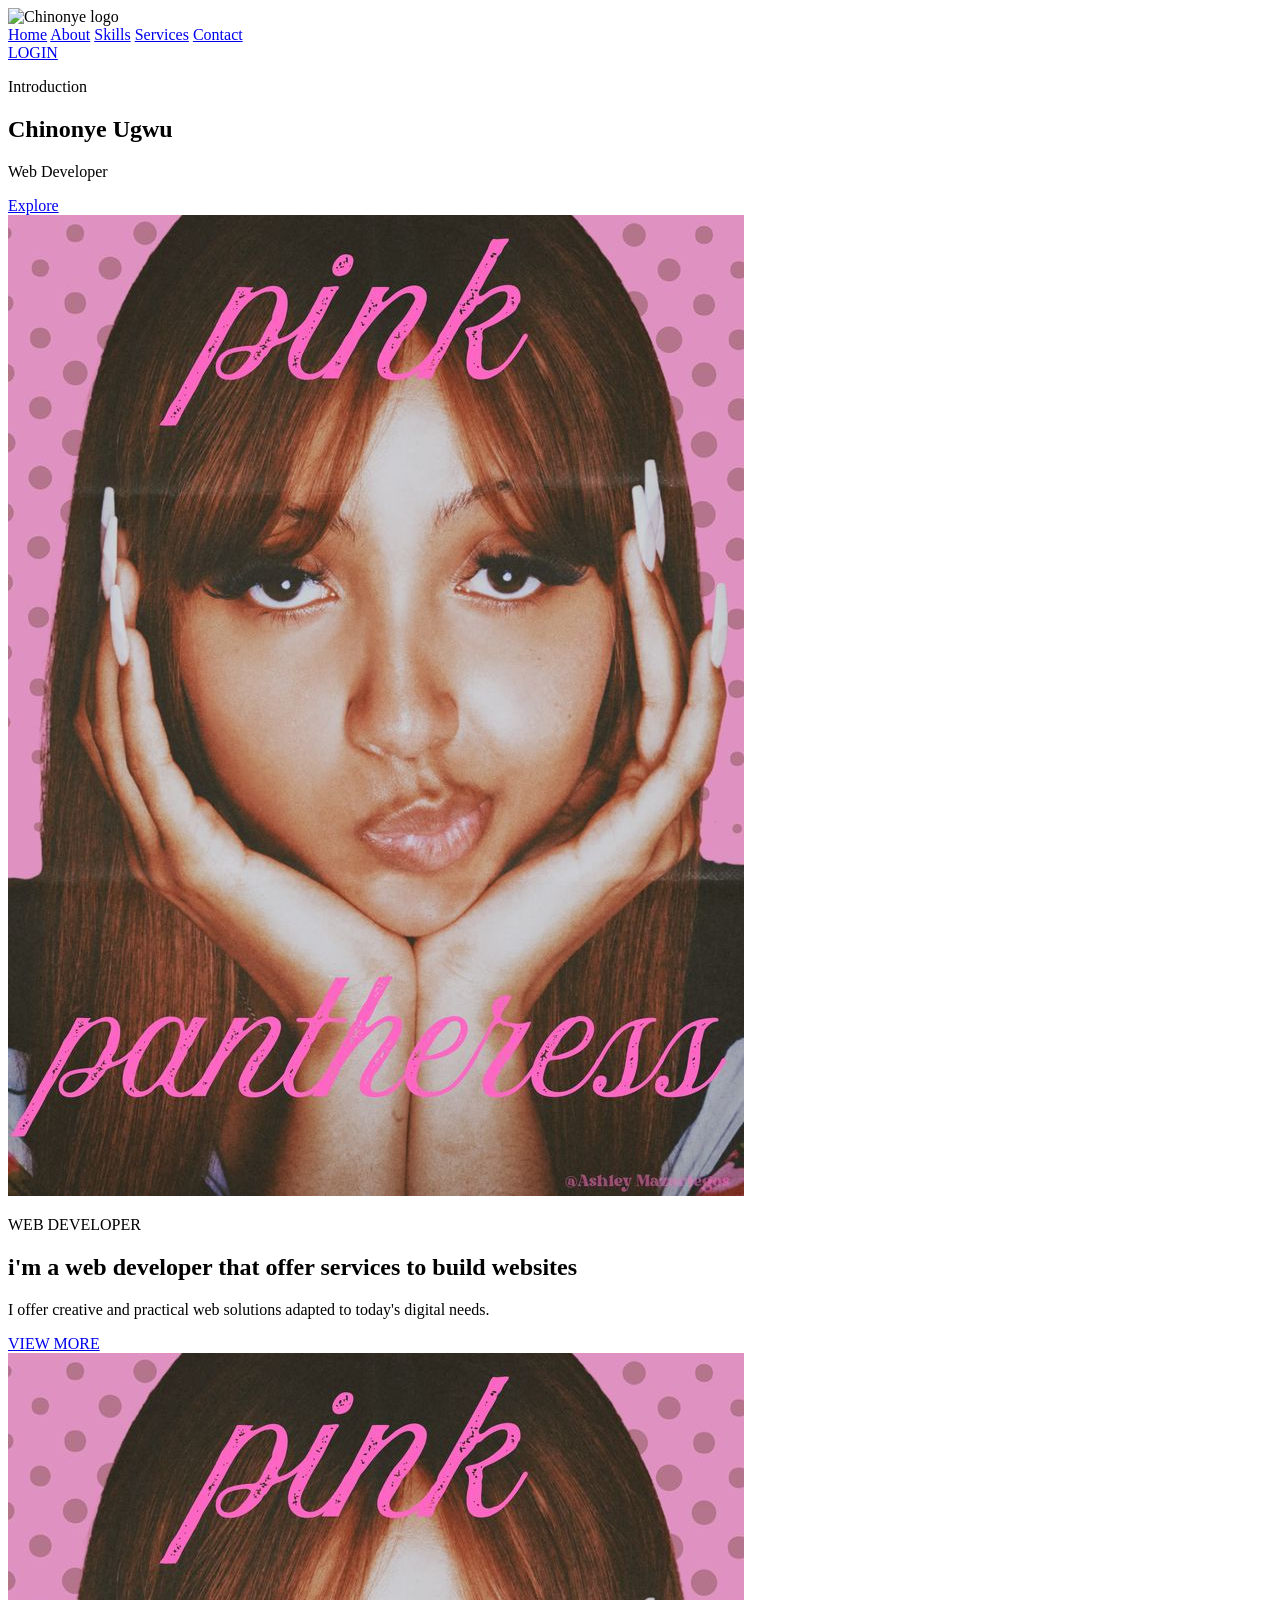
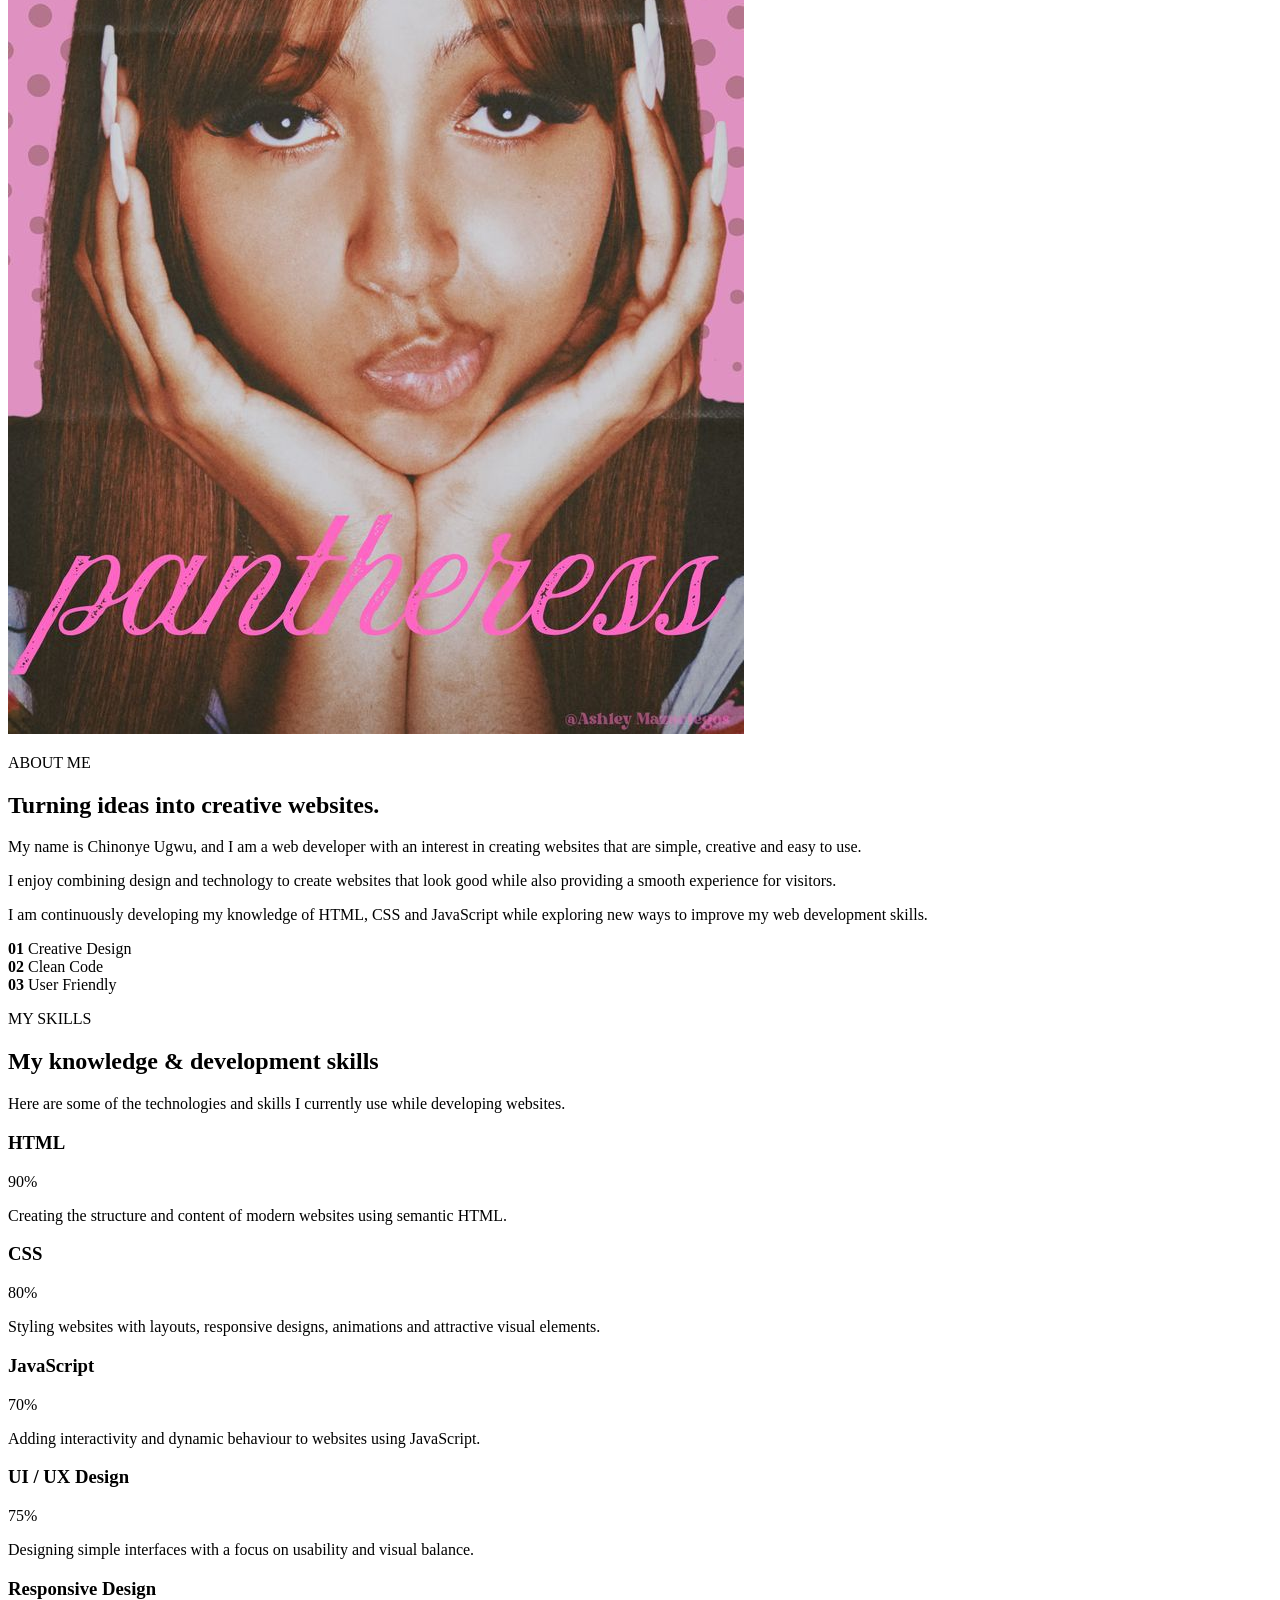
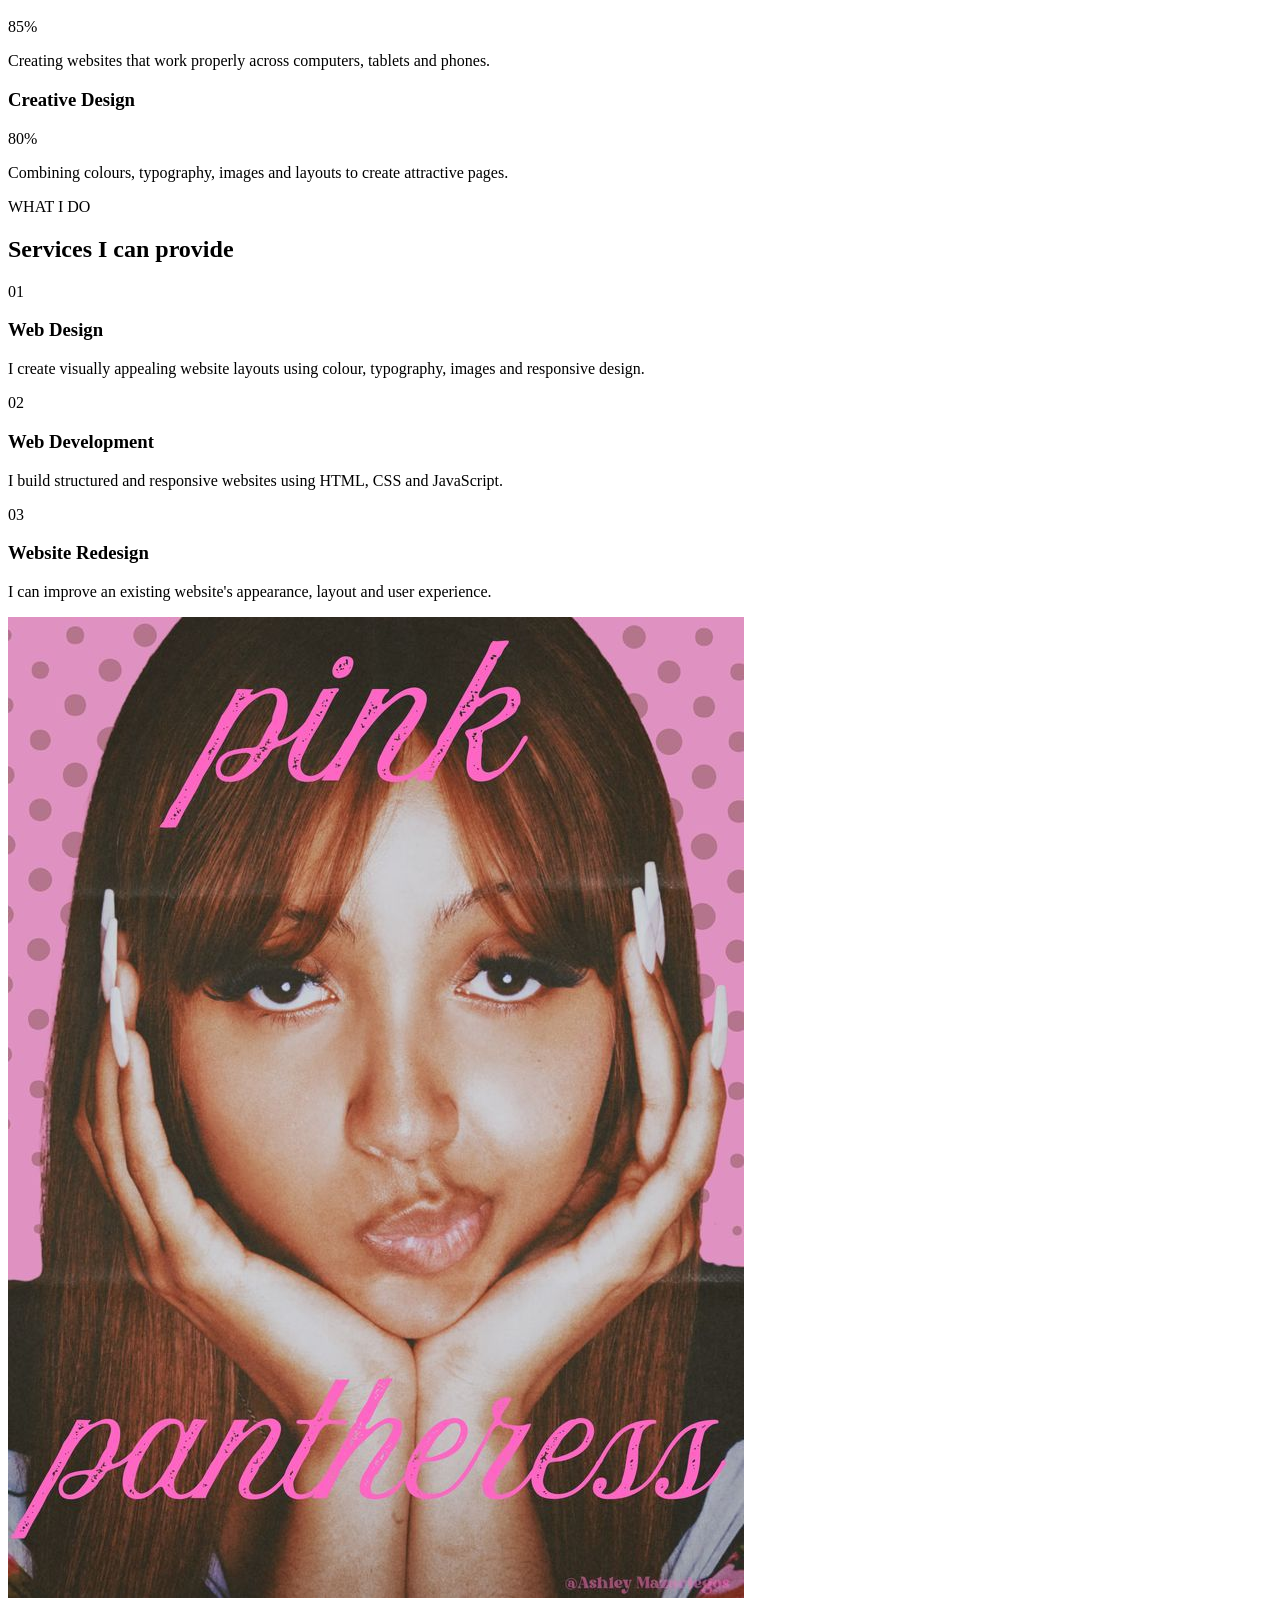
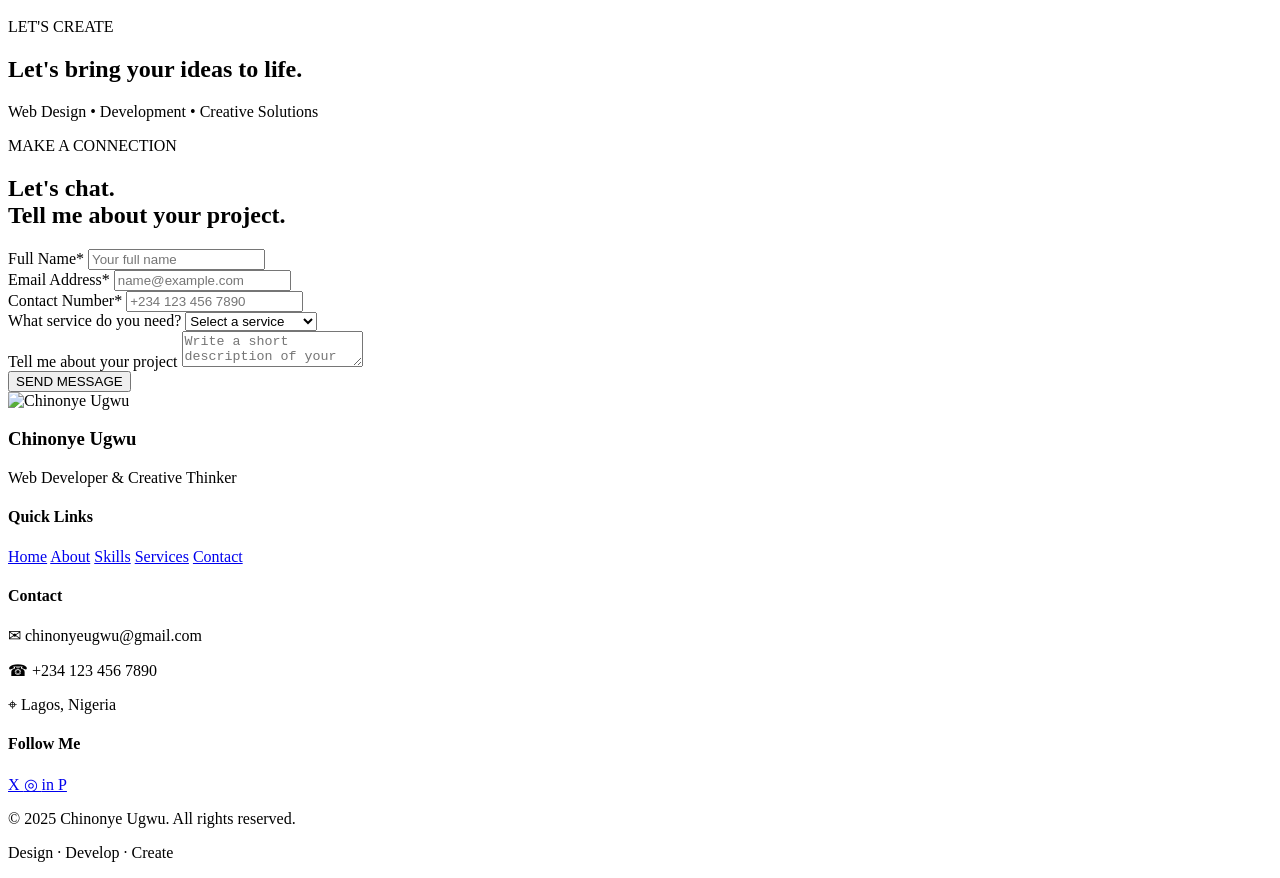
==== index.html @ 5488eeeb "first commit" ====
<!DOCTYPE html>
<html lang="en">

<head>

    <meta charset="UTF-8">

    <meta name="viewport" content="width=device-width, initial-scale=1.0">

    <title>Chinonye Ugwu | Web Developer</title>

    <link rel="stylesheet" href="final.css">

</head>


<body>


<!-- =====================================================
     NAVIGATION
===================================================== -->

<header class="main-header">

    <nav class="navbar">

        <div class="logo">

            <img src="/pink.jpeg" alt="Chinonye logo">

        </div>


        <div class="nav-links">

            <a href="#home">Home</a>

            <a href="#about">About</a>

            <a href="/porfolio/skill.html">Skills</a>

            <a href="/porfolio/pricing.html">Services</a>

            <a href="#contact">Contact</a>

        </div>


        <a href="/porfolio/login.html" class="nav-login">
            LOGIN
        </a>

    </nav>

</header>



<!-- =====================================================
     HOME SECTION
===================================================== -->

<section class="home-section" id="home">


    <!-- LEFT GREEN SIDE -->

    <div class="home-left">

        <div class="introduction">

            <p class="intro-title">
                Introduction
            </p>

            <div class="intro-line"></div>

            <h2>
                Chinonye Ugwu
            </h2>

            <p>
                Web Developer
            </p>

            <a href="#about" class="explore">
                Explore
            </a>

        </div>


        <img
            src="/pink pantheress poster.jpeg"
            alt="Portfolio image"
            class="home-image"
        >

    </div>



    <!-- RIGHT PINK SIDE -->

    <div class="home-right">

        


        <div class="home-content">

            <p class="small-heading">
                WEB DEVELOPER
            </p>

            <h1>
                i'm a web developer
                that offer services
                to build websites
            </h1>


            <p class="home-description">
                I offer creative and practical
                web solutions adapted to
                today's digital needs.
            </p>


            <a href="#about" class="view-more">
                VIEW MORE
            </a>

        </div>

    </div>

</section>



<!-- =====================================================
     ABOUT SECTION
===================================================== -->

<section class="about-section" id="about">


    <div class="about-image">

        <img
            src="/pink pantheress poster.jpeg"
            alt="Chinonye Ugwu"
        >

    </div>


    <div class="about-content">

        <p class="section-label">
            ABOUT ME
        </p>

        <h2>
            Turning ideas into
            creative websites.
        </h2>

        <p>
            My name is Chinonye Ugwu, and I am a web
            developer with an interest in creating websites
            that are simple, creative and easy to use.
        </p>

        <p>
            I enjoy combining design and technology to
            create websites that look good while also
            providing a smooth experience for visitors.
        </p>

        <p>
            I am continuously developing my knowledge
            of HTML, CSS and JavaScript while exploring
            new ways to improve my web development skills.
        </p>


        <div class="about-details">

            <div>
                <strong>01</strong>
                <span>Creative Design</span>
            </div>

            <div>
                <strong>02</strong>
                <span>Clean Code</span>
            </div>

            <div>
                <strong>03</strong>
                <span>User Friendly</span>
            </div>

        </div>

    </div>

</section>



<!-- =====================================================
     SKILLS SECTION
===================================================== -->

<section class="skills-section" id="skills">


    <div class="section-heading">

        <p class="section-label">
            MY SKILLS
        </p>

        <h2>
            My knowledge &
            development skills
        </h2>

        <p>
            Here are some of the technologies and skills
            I currently use while developing websites.
        </p>

    </div>



    <div class="skills-container">


        <!-- HTML -->

        <div class="skill-card">

            <div class="skill-top">

                <h3>HTML</h3>

                <span>90%</span>

            </div>

            <p>
                Creating the structure and content
                of modern websites using semantic HTML.
            </p>

            <div class="skill-bar">

                <div
                    class="skill-progress html-progress">
                </div>

            </div>

        </div>



        <!-- CSS -->

        <div class="skill-card">

            <div class="skill-top">

                <h3>CSS</h3>

                <span>80%</span>

            </div>

            <p>
                Styling websites with layouts,
                responsive designs, animations and
                attractive visual elements.
            </p>

            <div class="skill-bar">

                <div
                    class="skill-progress css-progress">
                </div>

            </div>

        </div>



        <!-- JAVASCRIPT -->

        <div class="skill-card">

            <div class="skill-top">

                <h3>JavaScript</h3>

                <span>70%</span>

            </div>

            <p>
                Adding interactivity and dynamic
                behaviour to websites using JavaScript.
            </p>

            <div class="skill-bar">

                <div
                    class="skill-progress js-progress">
                </div>

            </div>

        </div>



        <!-- UI UX -->

        <div class="skill-card">

            <div class="skill-top">

                <h3>UI / UX Design</h3>

                <span>75%</span>

            </div>

            <p>
                Designing simple interfaces with a
                focus on usability and visual balance.
            </p>

            <div class="skill-bar">

                <div
                    class="skill-progress ui-progress">
                </div>

            </div>

        </div>



        <!-- RESPONSIVE DESIGN -->

        <div class="skill-card">

            <div class="skill-top">

                <h3>Responsive Design</h3>

                <span>85%</span>

            </div>

            <p>
                Creating websites that work properly
                across computers, tablets and phones.
            </p>

            <div class="skill-bar">

                <div
                    class="skill-progress responsive-progress">
                </div>

            </div>

        </div>



        <!-- CREATIVE DESIGN -->

        <div class="skill-card">

            <div class="skill-top">

                <h3>Creative Design</h3>

                <span>80%</span>

            </div>

            <p>
                Combining colours, typography, images
                and layouts to create attractive pages.
            </p>

            <div class="skill-bar">

                <div
                    class="skill-progress creative-progress">
                </div>

            </div>

        </div>

    </div>

</section>



<!-- =====================================================
     SERVICES SECTION
===================================================== -->

<section class="services-section" id="services">


    <div class="services-heading">

        <p class="section-label">
            WHAT I DO
        </p>

        <h2>
            Services I can provide
        </h2>

    </div>


    <div class="services-container">


        <div class="service-card">

            <div class="service-number">
                01
            </div>

            <h3>
                Web Design
            </h3>

            <p>
                I create visually appealing website
                layouts using colour, typography,
                images and responsive design.
            </p>

        </div>



        <div class="service-card">

            <div class="service-number">
                02
            </div>

            <h3>
                Web Development
            </h3>

            <p>
                I build structured and responsive
                websites using HTML, CSS and
                JavaScript.
            </p>

        </div>



        <div class="service-card">

            <div class="service-number">
                03
            </div>

            <h3>
                Website Redesign
            </h3>

            <p>
                I can improve an existing website's
                appearance, layout and user experience.
            </p>

        </div>

    </div>

</section>



<!-- =====================================================
     CONTACT SECTION
===================================================== -->

<section class="contact-section" id="contact">


    <!-- CONTACT IMAGE -->

    <div class="contact-image">

        <img
            src="/pink pantheress poster.jpeg"
            alt="Creative pink background"
        >


        <div class="contact-overlay">

            <p>
                LET'S CREATE
            </p>

            <h2>
                Let's bring
                your ideas
                to life.
            </h2>

            <span>
                Web Design • Development • Creative Solutions
            </span>

        </div>

    </div>



    <!-- CONTACT FORM -->

    <div class="contact-form-container">

        <p class="section-label">
            MAKE A CONNECTION
        </p>

        <h2>
            Let's chat.<br>
            Tell me about your project.
        </h2>


        <form>


            <!-- NAME + EMAIL -->

            <div class="form-row">

                <div class="input-group">

                    <label>
                        Full Name<span>*</span>
                    </label>

                    <input
                        type="text"
                        placeholder="Your full name"
                        required
                    >

                </div>


                <div class="input-group">

                    <label>
                        Email Address<span>*</span>
                    </label>

                    <input
                        type="email"
                        placeholder="name@example.com"
                        required
                    >

                </div>

            </div>



            <!-- PHONE -->

            <div class="input-group">

                <label>
                    Contact Number<span>*</span>
                </label>

                <input
                    type="tel"
                    placeholder="+234 123 456 7890"
                    required
                >

            </div>



            <!-- SERVICE -->

            <div class="input-group">

                <label>
                    What service do you need?
                </label>

                <select>

                    <option>
                        Select a service
                    </option>

                    <option>
                        Web Design
                    </option>

                    <option>
                        Web Development
                    </option>

                    <option>
                        UI / UX Design
                    </option>

                    <option>
                        Website Redesign
                    </option>

                </select>

            </div>



            <!-- PROJECT DESCRIPTION -->

            <div class="input-group">

                <label>
                    Tell me about your project
                </label>

                <textarea
                    placeholder="Write a short description of your project..."
                ></textarea>

            </div>



            <!-- SUBMIT -->

            <button
                type="submit"
                class="submit-button"
            >
                SEND MESSAGE
            </button>

        </form>

    </div>

</section>



<!-- =====================================================
     FOOTER
===================================================== -->

<footer class="portfolio-footer">


    <div class="footer-content">


        <!-- BRAND -->

        <div class="footer-brand">

            <img
                src="/pink.jpeg"
                alt="Chinonye Ugwu"
            >

            <div>

                <h3>
                    Chinonye Ugwu
                </h3>

                <p>
                    Web Developer & Creative Thinker
                </p>

            </div>

        </div>



        <!-- QUICK LINKS -->

        <div class="footer-column">

            <h4>
                Quick Links
            </h4>

            <a href="#home">Home</a>

            <a href="#about">About</a>

            <a href="#skills">Skills</a>

            <a href="#services">Services</a>

            <a href="#contact">Contact</a>

        </div>



        <!-- CONTACT -->

        <div class="footer-column">

            <h4>
                Contact
            </h4>

            <p>
                ✉ chinonyeugwu@gmail.com
            </p>

            <p>
                ☎ +234 123 456 7890
            </p>

            <p>
                ⌖ Lagos, Nigeria
            </p>

        </div>



        <!-- FOLLOW -->

        <div class="footer-column">

            <h4>
                Follow Me
            </h4>

            <div class="social-links">

                <a href="#">
                    X
                </a>

                <a href="#">
                    ◎
                </a>

                <a href="#">
                    in
                </a>

                <a href="#">
                    P
                </a>

            </div>

        </div>

    </div>



    <div class="footer-bottom">

        <p>
            © 2025 Chinonye Ugwu. All rights reserved.
        </p>

        <p>
            Design · Develop · Create
        </p>

    </div>

</footer>


</body>

</html>
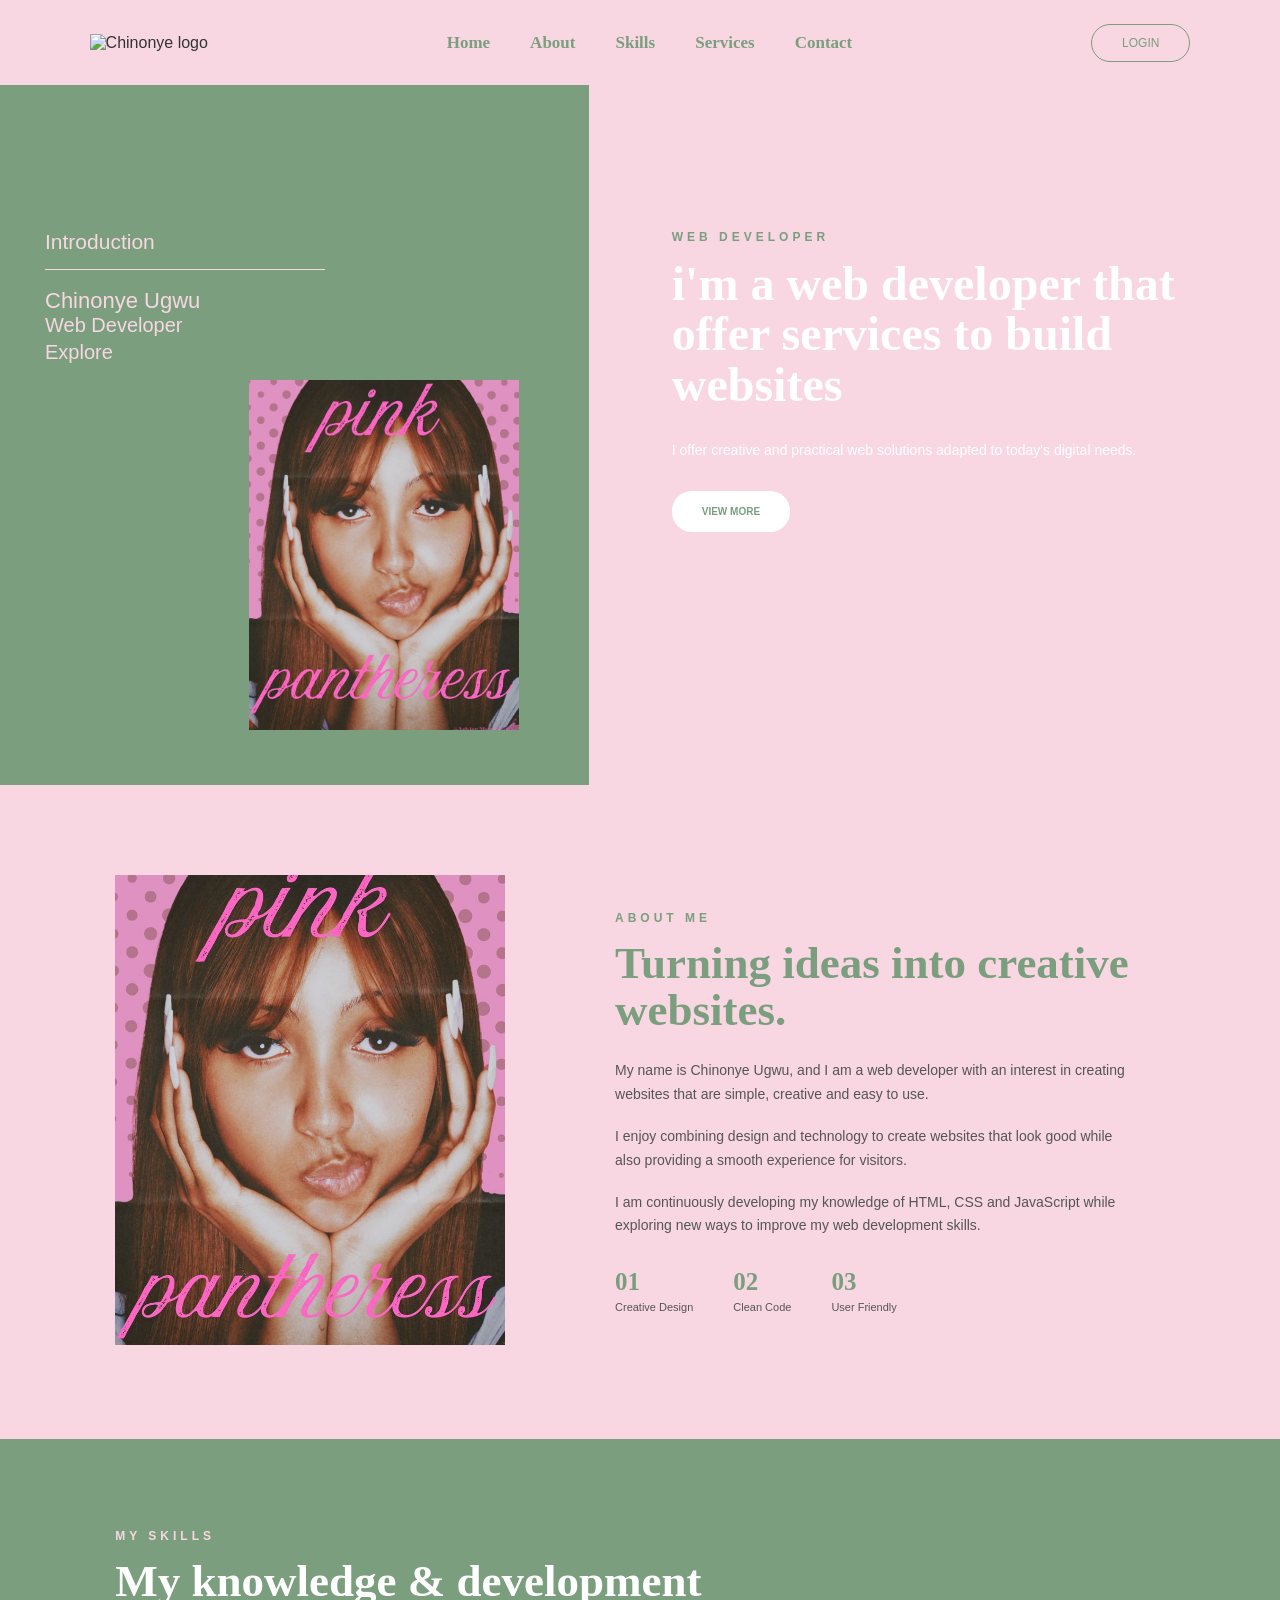
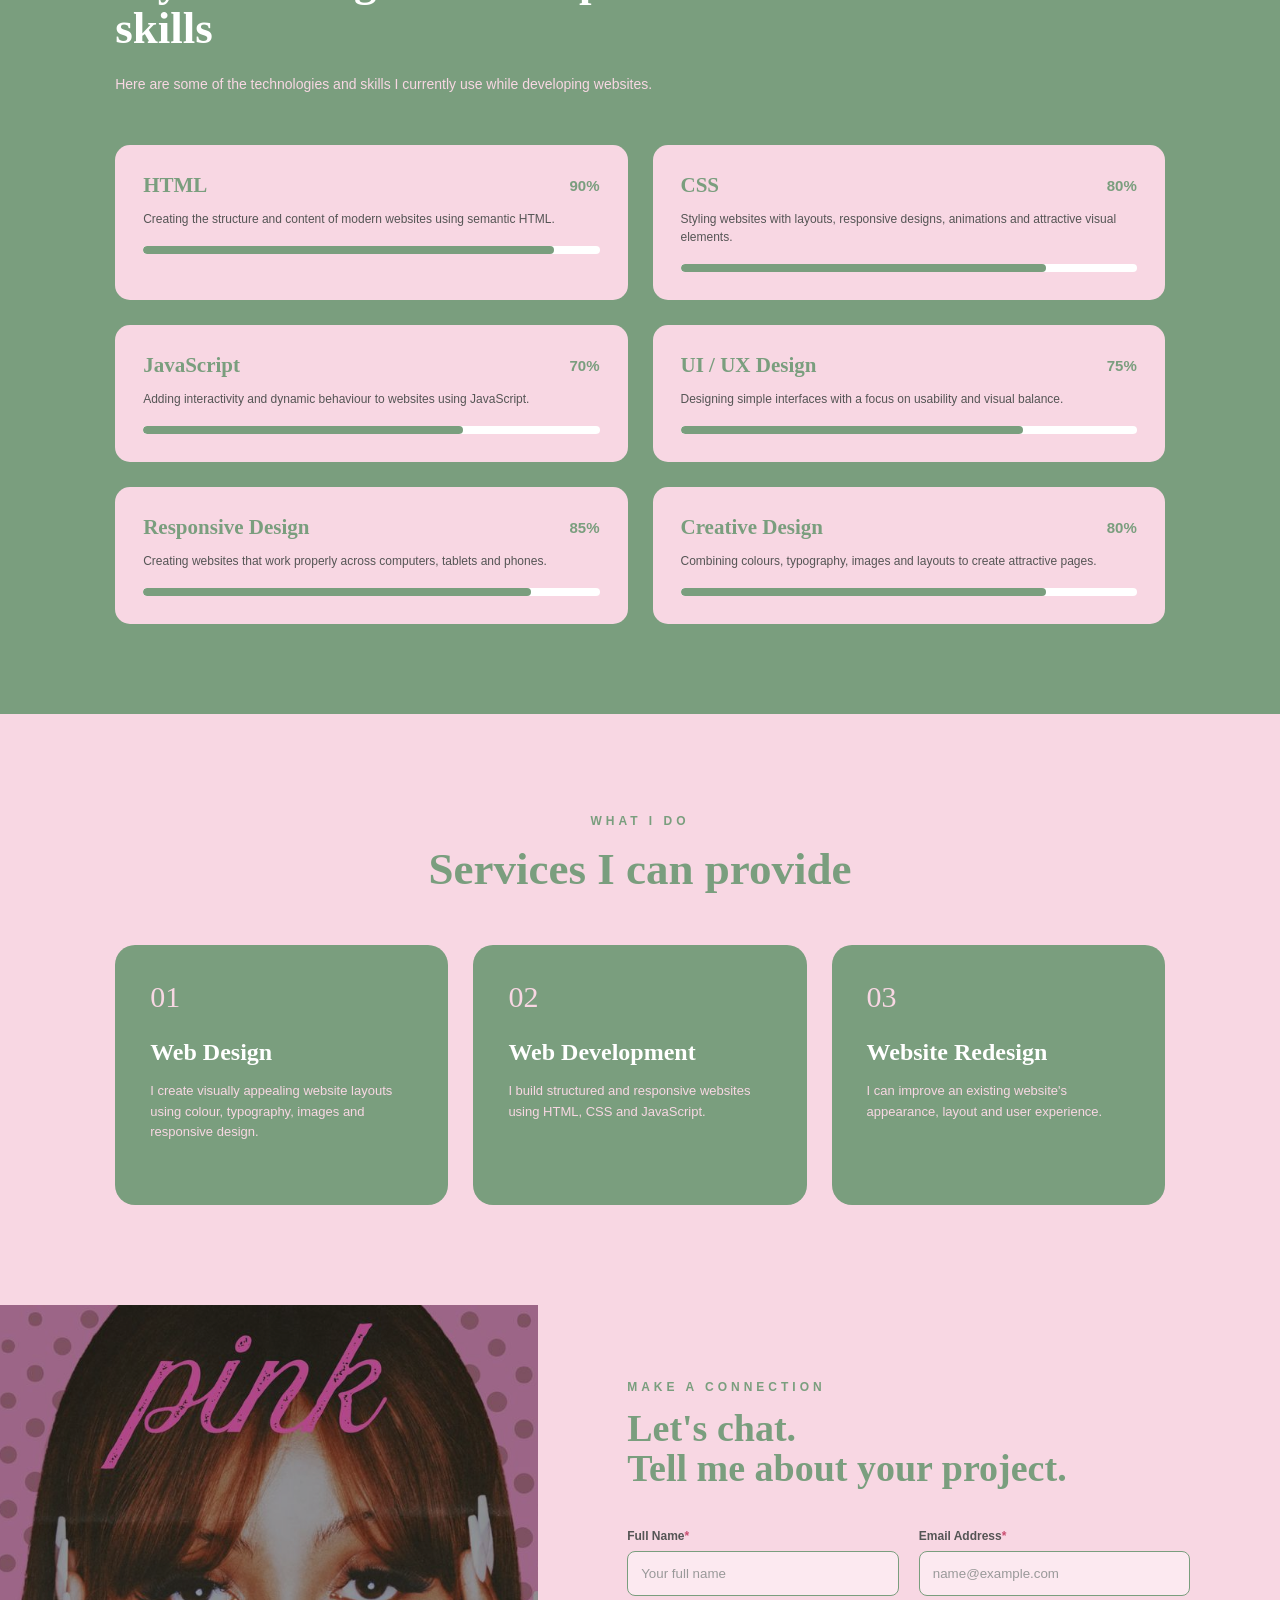
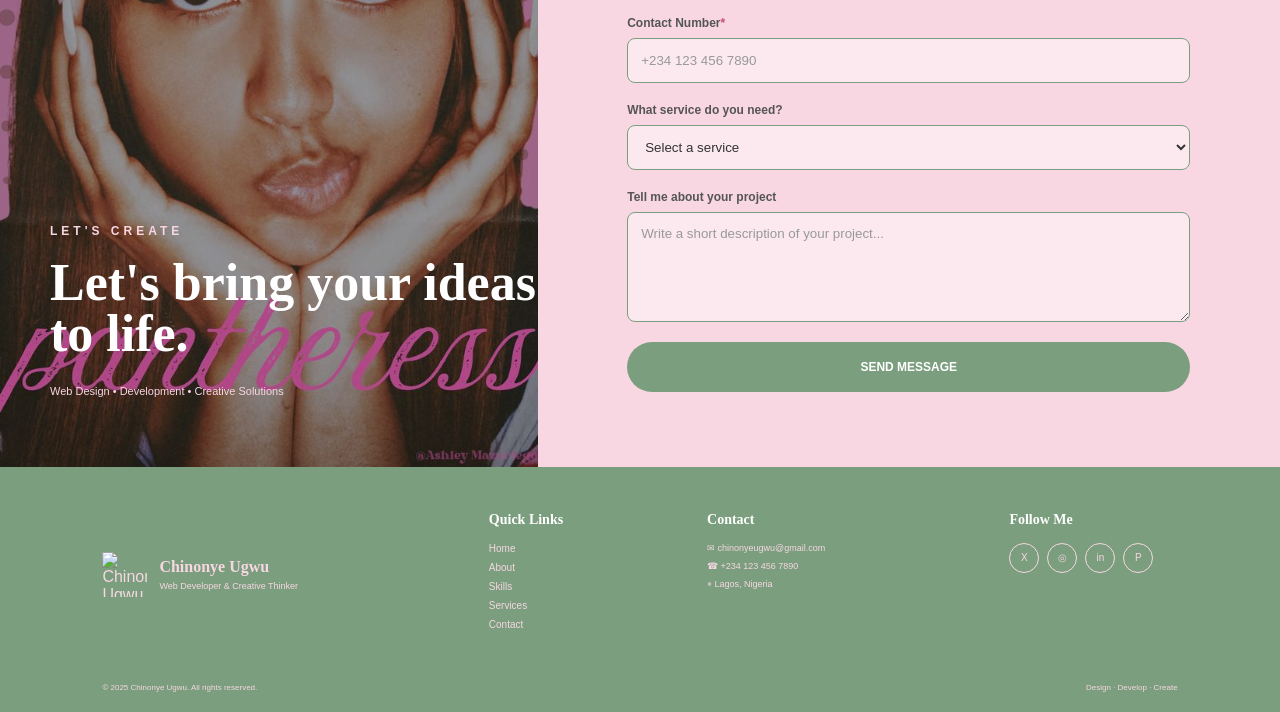
==== commit c5f6d114: "I changed sometimes in my codes" ====
--- a/index.html
+++ b/index.html
@@ -9,7 +9,7 @@
 
     <title>Chinonye Ugwu | Web Developer</title>
 
-    <link rel="stylesheet" href="final.css">
+    <link rel="stylesheet" href="index.css">
 
 </head>
 
@@ -34,7 +34,7 @@
 
         <div class="nav-links">
 
-            <a href="#home">Home</a>
+            <a href="index.html">Home</a>
 
             <a href="#about">About</a>
 
--- a/index.css
+++ b/index.css
@@ -0,0 +1,1594 @@
+/* =====================================================
+   GENERAL
+===================================================== */
+
+* {
+    margin: 0;
+    padding: 0;
+    box-sizing: border-box;
+}
+
+
+html {
+    scroll-behavior: smooth;
+}
+
+
+body {
+
+    font-family: Arial, sans-serif;
+
+    background: #F8D7E3;
+
+    color: #333;
+
+    overflow-x: hidden;
+
+}
+
+
+/* =====================================================
+   COLOURS
+
+   GREEN  = #7A9E7E
+   PINK   = #F8D7E3
+   DARK   = #243027
+===================================================== */
+
+
+
+/* =====================================================
+   NAVIGATION
+===================================================== */
+
+.main-header {
+
+    width: 100%;
+
+    height: 85px;
+
+    background: #F8D7E3;
+
+}
+
+
+.navbar {
+
+    width: 86%;
+
+    height: 100%;
+
+    margin: auto;
+
+    display: flex;
+
+    align-items: center;
+
+    justify-content: space-between;
+
+}
+
+
+.logo img {
+
+    width: 70px;
+
+    height: 30px;
+
+    object-fit: cover;
+
+}
+
+
+.nav-links {
+
+    display: flex;
+
+    gap: 40px;
+
+}
+
+
+.nav-links a {
+
+    text-decoration: none;
+
+    color: #7A9E7E;
+
+    font-family: Georgia, serif;
+
+    font-size: 17px;
+
+    font-weight: bold;
+
+    transition: 0.3s;
+
+}
+
+
+.nav-links a:hover {
+
+    color: #D88FA7;
+
+}
+
+
+.nav-login {
+
+    text-decoration: none;
+
+    color: #7A9E7E;
+
+    border: 1px solid #7A9E7E;
+
+    border-radius: 25px;
+
+    padding: 11px 30px;
+
+    font-size: 12px;
+
+    transition: 0.3s;
+
+}
+
+
+.nav-login:hover {
+
+    background: #7A9E7E;
+
+    color: white;
+
+}
+
+
+
+/* =====================================================
+   HOME SECTION
+===================================================== */
+
+.home-section {
+
+    width: 100%;
+
+    min-height: 700px;
+
+    display: flex;
+
+}
+
+
+.home-left {
+
+    width: 46%;
+
+    min-height: 700px;
+
+    background: #7A9E7E;
+
+    position: relative;
+
+    overflow: hidden;
+
+}
+
+
+.home-right {
+
+    width: 54%;
+
+    min-height: 700px;
+
+    background: #F8D7E3;
+
+    position: relative;
+
+}
+
+
+/* INTRODUCTION */
+
+.introduction {
+
+    position: absolute;
+
+    top: 145px;
+
+    left: 45px;
+
+    z-index: 3;
+
+    color: #F8D7E3;
+
+}
+
+
+.intro-title {
+
+    font-size: 21px;
+
+    margin-bottom: 15px;
+
+}
+
+
+.intro-line {
+
+    width: 280px;
+
+    height: 1px;
+
+    background: #F8D7E3;
+
+    margin-bottom: 18px;
+
+}
+
+
+.introduction h2 {
+
+    font-size: 22px;
+
+    font-weight: normal;
+
+}
+
+
+.introduction > p:not(.intro-title) {
+
+    font-size: 20px;
+
+}
+
+
+.explore {
+
+    display: block;
+
+    color: #F8D7E3;
+
+    text-decoration: none;
+
+    font-size: 20px;
+
+    margin-top: 4px;
+
+}
+
+
+/* HOME IMAGE */
+
+.home-image {
+
+    position: absolute;
+
+    width: 270px;
+
+    height: 350px;
+
+    object-fit: cover;
+
+    right: 70px;
+
+    bottom: 55px;
+
+}
+
+
+
+/* RIGHT HOME */
+
+.home-login {
+
+    position: absolute;
+
+    right: 45px;
+
+    top: 20px;
+
+    text-decoration: none;
+
+    border: 1px solid #7A9E7E;
+
+    color: #7A9E7E;
+
+    padding: 12px 35px;
+
+    border-radius: 20px;
+
+    font-size: 11px;
+
+}
+
+
+.home-content {
+
+    position: absolute;
+
+    left: 12%;
+
+    top: 145px;
+
+    width: 75%;
+
+}
+
+
+.small-heading {
+
+    color: #7A9E7E;
+
+    font-size: 12px;
+
+    letter-spacing: 4px;
+
+    font-weight: bold;
+
+    margin-bottom: 15px;
+
+}
+
+
+.home-content h1 {
+
+    color: white;
+
+    font-family: Georgia, serif;
+
+    font-size: 48px;
+
+    line-height: 1.05;
+
+    max-width: 650px;
+
+}
+
+
+.home-description {
+
+    color: white;
+
+    font-size: 14px;
+
+    line-height: 1.5;
+
+    margin-top: 30px;
+
+}
+
+
+.view-more {
+
+    display: inline-block;
+
+    margin-top: 30px;
+
+    background: white;
+
+    color: #7A9E7E;
+
+    text-decoration: none;
+
+    padding: 15px 30px;
+
+    border-radius: 20px;
+
+    font-size: 10px;
+
+    font-weight: bold;
+
+    transition: 0.3s;
+
+}
+
+
+.view-more:hover {
+
+    background: #7A9E7E;
+
+    color: white;
+
+}
+
+
+
+/* =====================================================
+   ABOUT
+===================================================== */
+
+.about-section {
+
+    width: 100%;
+
+    min-height: 650px;
+
+    background: #F8D7E3;
+
+    display: flex;
+
+    align-items: center;
+
+    gap: 80px;
+
+    padding: 90px 9%;
+
+}
+
+
+.about-image {
+
+    width: 40%;
+
+}
+
+
+.about-image img {
+
+    width: 100%;
+
+    max-width: 390px;
+
+    height: 470px;
+
+    object-fit: cover;
+
+}
+
+
+.about-content {
+
+    width: 50%;
+
+}
+
+
+.section-label {
+
+    color: #7A9E7E;
+
+    font-size: 12px;
+
+    font-weight: bold;
+
+    letter-spacing: 4px;
+
+    margin-bottom: 15px;
+
+}
+
+
+.about-content h2 {
+
+    color: #7A9E7E;
+
+    font-family: Georgia, serif;
+
+    font-size: 45px;
+
+    line-height: 1.05;
+
+    margin-bottom: 25px;
+
+}
+
+
+.about-content > p:not(.section-label) {
+
+    color: #555;
+
+    font-size: 14px;
+
+    line-height: 1.7;
+
+    margin-bottom: 18px;
+
+}
+
+
+.about-details {
+
+    display: flex;
+
+    gap: 40px;
+
+    margin-top: 30px;
+
+}
+
+
+.about-details div {
+
+    display: flex;
+
+    flex-direction: column;
+
+    gap: 5px;
+
+}
+
+
+.about-details strong {
+
+    color: #7A9E7E;
+
+    font-family: Georgia, serif;
+
+    font-size: 25px;
+
+}
+
+
+.about-details span {
+
+    color: #555;
+
+    font-size: 11px;
+
+}
+
+
+
+/* =====================================================
+   SKILLS
+===================================================== */
+
+.skills-section {
+
+    background: #7A9E7E;
+
+    padding: 90px 9%;
+
+}
+
+
+.section-heading {
+
+    max-width: 600px;
+
+    margin-bottom: 50px;
+
+}
+
+
+.section-heading .section-label {
+
+    color: #F8D7E3;
+
+}
+
+
+.section-heading h2 {
+
+    color: white;
+
+    font-family: Georgia, serif;
+
+    font-size: 45px;
+
+    line-height: 1.05;
+
+    margin-bottom: 20px;
+
+}
+
+
+.section-heading > p:last-child {
+
+    color: #F8D7E3;
+
+    font-size: 14px;
+
+    line-height: 1.6;
+
+}
+
+
+
+/* SKILL CARDS */
+
+.skills-container {
+
+    display: grid;
+
+    grid-template-columns: repeat(2, 1fr);
+
+    gap: 25px;
+
+}
+
+
+.skill-card {
+
+    background: #F8D7E3;
+
+    padding: 28px;
+
+    border-radius: 15px;
+
+}
+
+
+.skill-top {
+
+    display: flex;
+
+    justify-content: space-between;
+
+    align-items: center;
+
+    margin-bottom: 12px;
+
+}
+
+
+.skill-top h3 {
+
+    color: #7A9E7E;
+
+    font-family: Georgia, serif;
+
+    font-size: 21px;
+
+}
+
+
+.skill-top span {
+
+    color: #7A9E7E;
+
+    font-size: 15px;
+
+    font-weight: bold;
+
+}
+
+
+.skill-card p {
+
+    color: #555;
+
+    font-size: 12px;
+
+    line-height: 1.5;
+
+    margin-bottom: 18px;
+
+}
+
+
+.skill-bar {
+
+    width: 100%;
+
+    height: 8px;
+
+    background: white;
+
+    border-radius: 20px;
+
+    overflow: hidden;
+
+}
+
+
+.skill-progress {
+
+    height: 100%;
+
+    background: #7A9E7E;
+
+    border-radius: 20px;
+
+}
+
+
+.html-progress {
+    width: 90%;
+}
+
+
+.css-progress {
+    width: 80%;
+}
+
+
+.js-progress {
+    width: 70%;
+}
+
+
+.ui-progress {
+    width: 75%;
+}
+
+
+.responsive-progress {
+    width: 85%;
+}
+
+
+.creative-progress {
+    width: 80%;
+}
+
+
+
+/* =====================================================
+   SERVICES
+===================================================== */
+
+.services-section {
+
+    background: #F8D7E3;
+
+    padding: 100px 9%;
+
+}
+
+
+.services-heading {
+
+    text-align: center;
+
+    margin-bottom: 50px;
+
+}
+
+
+.services-heading h2 {
+
+    color: #7A9E7E;
+
+    font-family: Georgia, serif;
+
+    font-size: 45px;
+
+}
+
+
+.services-container {
+
+    display: grid;
+
+    grid-template-columns: repeat(3, 1fr);
+
+    gap: 25px;
+
+}
+
+
+.service-card {
+
+    background: #7A9E7E;
+
+    padding: 35px;
+
+    min-height: 260px;
+
+    border-radius: 20px;
+
+    transition: 0.3s;
+
+}
+
+
+.service-card:hover {
+
+    transform: translateY(-8px);
+
+}
+
+
+.service-number {
+
+    color: #F8D7E3;
+
+    font-family: Georgia, serif;
+
+    font-size: 30px;
+
+    margin-bottom: 25px;
+
+}
+
+
+.service-card h3 {
+
+    color: white;
+
+    font-family: Georgia, serif;
+
+    font-size: 24px;
+
+    margin-bottom: 15px;
+
+}
+
+
+.service-card p {
+
+    color: #F8D7E3;
+
+    font-size: 13px;
+
+    line-height: 1.6;
+
+}
+
+
+
+/* =====================================================
+   CONTACT
+===================================================== */
+
+.contact-section {
+
+    width: 100%;
+
+    min-height: 700px;
+
+    display: flex;
+
+}
+
+
+.contact-image {
+
+    width: 42%;
+
+    min-height: 700px;
+
+    position: relative;
+
+    overflow: hidden;
+
+    background: #080008;
+
+}
+
+
+.contact-image img {
+
+    width: 100%;
+
+    height: 100%;
+
+    object-fit: cover;
+
+    position: absolute;
+
+    inset: 0;
+
+}
+
+
+.contact-image::after {
+
+    content: "";
+
+    position: absolute;
+
+    inset: 0;
+
+    background: rgba(0, 0, 0, 0.3);
+
+}
+
+
+.contact-overlay {
+
+    position: absolute;
+
+    z-index: 2;
+
+    left: 50px;
+
+    bottom: 70px;
+    
+
+}
+
+
+.contact-overlay p {
+
+    color: #F8D7E3;
+
+    letter-spacing: 4px;
+
+    font-size: 12px;
+
+    font-weight: bold;
+
+    margin-bottom: 20px;
+
+}
+
+
+.contact-overlay h2 {
+
+    color: white;
+
+    font-family: Georgia, serif;
+
+    font-size: 52px;
+
+    line-height: 0.98;
+
+}
+
+
+.contact-overlay span {
+
+    display: block;
+
+    color: #F8D7E3;
+
+    font-size: 11px;
+
+    margin-top: 25px;
+
+}
+
+
+
+/* CONTACT FORM */
+
+.contact-form-container {
+
+    width: 58%;
+
+    background: #F8D7E3;
+
+    padding: 75px 7%;
+
+}
+
+
+.contact-form-container h2 {
+
+    color: #7A9E7E;
+
+    font-family: Georgia, serif;
+
+    font-size: 38px;
+
+    line-height: 1.05;
+
+    margin-bottom: 40px;
+
+}
+
+
+.contact-form-container form {
+
+    width: 100%;
+
+}
+
+
+.form-row {
+
+    display: flex;
+
+    gap: 20px;
+
+}
+
+
+.input-group {
+
+    flex: 1;
+
+    display: flex;
+
+    flex-direction: column;
+
+    margin-bottom: 20px;
+
+}
+
+
+.input-group label {
+
+    color: #555;
+
+    font-size: 12px;
+
+    font-weight: bold;
+
+    margin-bottom: 8px;
+
+}
+
+
+.input-group label span {
+
+    color: #C94D70;
+
+}
+
+
+.input-group input,
+.input-group select,
+.input-group textarea {
+
+    width: 100%;
+
+    border: 1px solid #7A9E7E;
+
+    border-radius: 8px;
+
+    padding: 13px;
+
+    background: rgba(255,255,255,0.45);
+
+    color: #333;
+
+    outline: none;
+
+    font-family: Arial, sans-serif;
+
+}
+
+
+.input-group input,
+.input-group select {
+
+    height: 45px;
+
+}
+
+
+.input-group textarea {
+
+    height: 110px;
+
+    resize: vertical;
+
+}
+
+
+.input-group input:focus,
+.input-group select:focus,
+.input-group textarea:focus {
+
+    border: 2px solid #7A9E7E;
+
+}
+
+
+.input-group input::placeholder,
+.input-group textarea::placeholder {
+
+    color: #999;
+
+}
+
+
+.submit-button {
+
+    width: 100%;
+
+    height: 50px;
+
+    border: none;
+
+    border-radius: 25px;
+
+    background: #7A9E7E;
+
+    color: white;
+
+    font-weight: bold;
+
+    font-size: 12px;
+
+    cursor: pointer;
+
+    transition: 0.3s;
+
+}
+
+
+.submit-button:hover {
+
+    background: #5f8064;
+
+}
+
+
+
+/* =====================================================
+   FOOTER
+===================================================== */
+
+.portfolio-footer {
+
+    background: #7A9E7E;
+
+    color: #F8D7E3;
+
+    padding: 45px 8% 20px;
+
+    /* border-radius: 55px 55px 0 0; */
+
+}
+
+
+.footer-content {
+
+    display: grid;
+
+    grid-template-columns: 2fr 1fr 1.5fr 1fr;
+
+    gap: 50px;
+
+    padding-bottom: 30px;
+
+}
+
+
+.footer-brand {
+
+    display: flex;
+
+    gap: 12px;
+
+    align-items: center;
+
+}
+
+
+.footer-brand img {
+
+    width: 45px;
+
+    height: 45px;
+
+    object-fit: cover;
+
+}
+
+
+.footer-brand h3 {
+
+    color: #F8D7E3;
+
+    font-family: Georgia, serif;
+
+    font-size: 16px;
+
+    margin-bottom: 5px;
+
+}
+
+
+.footer-brand p {
+
+    color: #F8D7E3;
+
+    font-size: 9px;
+
+}
+
+
+.footer-column {
+
+    display: flex;
+
+    flex-direction: column;
+
+}
+
+
+.footer-column h4 {
+
+    color: white;
+
+    font-family: Georgia, serif;
+
+    font-size: 14px;
+
+    margin-bottom: 15px;
+
+}
+
+
+.footer-column a {
+
+    color: #F8D7E3;
+
+    text-decoration: none;
+
+    font-size: 10px;
+
+    margin-bottom: 8px;
+
+}
+
+
+.footer-column a:hover {
+
+    color: white;
+
+}
+
+
+.footer-column p {
+
+    color: #F8D7E3;
+
+    font-size: 9px;
+
+    margin-bottom: 8px;
+
+}
+
+
+.social-links {
+
+    display: flex;
+
+    gap: 8px;
+
+}
+
+
+.social-links a {
+
+    width: 30px;
+
+    height: 30px;
+
+    border: 1px solid #F8D7E3;
+
+    border-radius: 50%;
+
+    display: flex;
+
+    align-items: center;
+
+    justify-content: center;
+
+    color: #F8D7E3;
+
+    text-decoration: none;
+
+    font-size: 10px;
+
+}
+
+
+.social-links a:hover {
+
+    background: #F8D7E3;
+
+    color: #7A9E7E;
+
+}
+
+
+.footer-bottom {
+
+    /* border-top: 1px solid rgba(248, 215, 227, 0.4); */
+
+    padding-top: 15px;
+
+    display: flex;
+
+    justify-content: space-between;
+
+}
+
+
+.footer-bottom p {
+
+    font-size: 8px;
+
+    color: #F8D7E3;
+
+}
+
+
+
+/* =====================================================
+   TABLET
+===================================================== */
+
+@media (max-width: 900px) {
+
+
+    .nav-links {
+
+        gap: 20px;
+
+    }
+
+
+    .home-section {
+
+        flex-direction: column;
+
+    }
+
+
+    .home-left,
+    .home-right {
+
+        width: 100%;
+
+    }
+
+
+    .home-left {
+
+        min-height: 600px;
+
+    }
+
+
+    .home-right {
+
+        min-height: 550px;
+
+    }
+
+
+    .home-content {
+
+        left: 10%;
+
+    }
+
+
+    .about-section {
+
+        flex-direction: column;
+
+    }
+
+
+    .about-image,
+    .about-content {
+
+        width: 100%;
+
+    }
+
+
+    .services-container {
+
+        grid-template-columns: 1fr;
+
+    }
+
+
+    .contact-section {
+
+        flex-direction: column;
+
+    }
+
+
+    .contact-image,
+    .contact-form-container {
+
+        width: 100%;
+
+    }
+
+
+    .contact-image {
+
+        min-height: 550px;
+
+    }
+
+
+    .footer-content {
+
+        grid-template-columns: 1fr 1fr;
+
+    }
+
+}
+
+
+
+/* =====================================================
+   MOBILE
+===================================================== */
+
+@media (max-width: 600px) {
+
+
+    .main-header {
+
+        height: auto;
+
+        padding: 20px 0;
+
+    }
+
+
+    .navbar {
+
+        flex-direction: column;
+
+        gap: 20px;
+
+    }
+
+
+    .nav-links {
+
+        flex-wrap: wrap;
+
+        justify-content: center;
+
+        gap: 18px;
+
+    }
+
+
+    .home-left {
+
+        min-height: 600px;
+
+    }
+
+
+    .introduction {
+
+        left: 25px;
+
+        top: 80px;
+
+    }
+
+
+    .home-image {
+
+        width: 210px;
+
+        height: 290px;
+
+        right: 30px;
+
+    }
+
+
+    .home-content {
+
+        position: relative;
+
+        top: auto;
+
+        left: auto;
+
+        padding: 100px 30px;
+
+        width: 100%;
+
+    }
+
+
+    .home-content h1 {
+
+        font-size: 38px;
+
+    }
+
+
+    .about-section {
+
+        padding: 70px 25px;
+
+    }
+
+
+    .about-content h2 {
+
+        font-size: 36px;
+
+    }
+
+
+    .skills-section {
+
+        padding: 70px 25px;
+
+    }
+
+
+    .skills-container {
+
+        grid-template-columns: 1fr;
+
+    }
+
+
+    .section-heading h2 {
+
+        font-size: 36px;
+
+    }
+
+
+    .services-section {
+
+        padding: 70px 25px;
+
+    }
+
+
+    .services-heading h2 {
+
+        font-size: 36px;
+
+    }
+
+
+    .contact-image {
+
+        min-height: 500px;
+
+    }
+
+
+    .contact-overlay {
+
+        left: 30px;
+
+        bottom: 50px;
+
+    }
+
+
+    .contact-overlay h2 {
+
+        font-size: 45px;
+
+    }
+
+
+    .contact-form-container {
+
+        padding: 60px 25px;
+
+    }
+
+
+    .contact-form-container h2 {
+
+        font-size: 31px;
+
+    }
+
+
+    .form-row {
+
+        flex-direction: column;
+
+        gap: 0;
+
+    }
+
+
+    .footer-content {
+
+        grid-template-columns: 1fr;
+
+        gap: 30px;
+
+    }
+
+
+    .footer-bottom {
+
+        flex-direction: column;
+
+        gap: 10px;
+
+    }
+
+}
